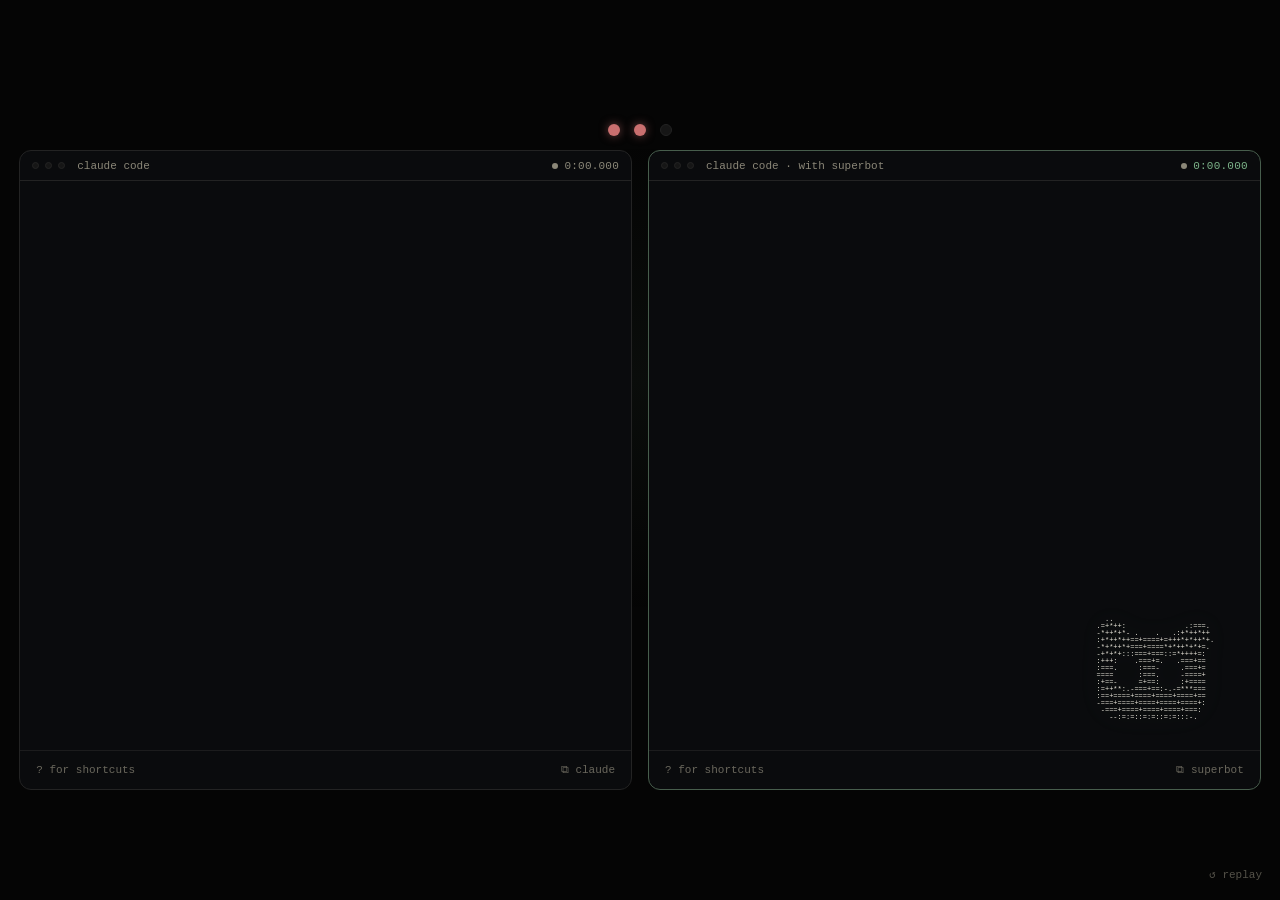
==== claude-code-animation/index.html @ 7b02f0ff "Clone V2 SPB VD as V7 SPB VD (initial files)" ====
<!doctype html>
<html lang="en">
<head>
<meta charset="utf-8"/>
<meta name="viewport" content="width=device-width, initial-scale=1"/>
<title>superbot · the race</title>
<link rel="stylesheet" href="style.css"/>
</head>
<body>
  <main class="stage" aria-label="the race: claude code alone vs claude code with superbot">
    <!-- drag-race start lights: red, red, red, green -->
    <div class="lights" id="lights" aria-hidden="true">
      <span class="bulb" id="bulb1"></span>
      <span class="bulb" id="bulb2"></span>
      <span class="bulb" id="bulb3"></span>
    </div>

    <div class="panes">

      <section class="pane" id="pane1" data-arm="plain" role="img" aria-label="claude code, plain: finished in 0:24.057 after 9 steps, with 2 failing tests">
        <div class="pane-bar"><i></i><i></i><i></i><span>claude code</span><em class="clock" id="clock1">0:00.000</em></div>
        <div class="term"><div class="term-in" id="in1"></div></div>
        <div class="statusbar"><span>? for shortcuts</span><span>⧉ claude</span></div>
      </section>

      <section class="pane us" id="pane2" data-arm="super" role="img" aria-label="claude code with superbot: finished in 0:08.551 in 4 steps, tests passing">
        <div class="pane-bar"><i></i><i></i><i></i><span>claude code · with superbot</span><em class="clock" id="clock2">0:00.000</em></div>
        <div class="term">
          <div class="slash-menu" id="slashMenu" hidden>
            <div class="sm-row sel"><span class="sm-cmd">⚡ /superbot</span><span class="sm-desc">run through superbot's loop</span></div>
            <div class="sm-row"><span class="sm-cmd">/config</span><span class="sm-desc">configure settings</span></div>
            <div class="sm-row"><span class="sm-cmd">/help</span><span class="sm-desc">show help</span></div>
          </div>
          <div class="term-in" id="in2"></div>
          <pre class="race-bot" id="raceBot" aria-hidden="true"></pre>
        </div>
        <div class="statusbar"><span>? for shortcuts</span><span>⧉ superbot</span></div>
      </section>

    </div>
    <div class="veil" id="veil" aria-hidden="true"></div>
  </main>
  <div class="hint" id="hint">↺ replay</div>
  <script type="module" src="timeline.js"></script>
</body>
</html>
---- claude-code-animation/style.css ----
/* Claude Code race animation — tokens lifted from superbot.gg assets/site.css
   (retrieved 2026-09-02) and race.css terminal/clock/mascot classes.
   Two panes side by side: plain claude code vs /superbot. All motion is
   computed in JS from t (see timeline.js) so frames are deterministic; no CSS
   animations live on rebuilt DOM. */

:root {
  --bg: #050505;
  --fg: #e8e4d9;
  --muted: #8b8778;
  --line: #232323;
  --card: #101010;
  --raised: #161616;
  --stage: #0a0b0d;
  --accent: #7cb389;
  --danger: #c96f6f;
  --font-mono: ui-monospace, "SF Mono", SFMono-Regular, Menlo, Consolas, "Liberation Mono", monospace;
}

*, *::before, *::after { box-sizing: border-box; }
* { margin: 0; }
html, body { height: 100%; }
body {
  background: var(--bg);
  color: var(--fg);
  font: 14px/22px var(--font-mono);
  -webkit-font-smoothing: antialiased;
  display: grid;
  place-items: center;
  overflow: hidden;
}
::selection { background: color-mix(in srgb, var(--accent) 35%, transparent); }

/* faint accent glow behind the stage */
body::before {
  content: '';
  position: fixed; inset: 0;
  background: radial-gradient(700px 340px at 50% 42%, color-mix(in srgb, var(--accent) 5%, transparent), transparent 70%);
  pointer-events: none;
}

.stage {
  position: relative;
  width: min(1280px, 97vw);
  height: clamp(500px, 78vh, 680px);
  display: grid;
  grid-template-rows: 40px minmax(0, 1fr);
}

.panes {
  display: grid;
  grid-template-columns: repeat(2, minmax(0, 1fr));
  gap: 16px;
  min-height: 0;
}
.pane {
  position: relative;
  display: flex;
  flex-direction: column;
  background: var(--stage);
  border: 1px solid var(--line);
  border-radius: 12px;
  overflow: hidden;
}
.pane.us { border-color: color-mix(in srgb, var(--accent) 40%, var(--line)); }

/* ---- pane chrome ---- */
.pane-bar {
  display: flex; align-items: center; gap: 6px; height: 30px; padding: 0 12px;
  border-bottom: 1px solid var(--line); font-size: 11px; line-height: 16px;
  color: var(--muted); white-space: nowrap; flex: none;
}
.pane-bar i { width: 7px; height: 7px; border-radius: 50%; flex: none; border: 1px solid var(--line); background: var(--raised); }
.pane-bar span { margin-left: 6px; overflow: hidden; text-overflow: ellipsis; }

/* the stopwatch: a dot that blinks while the pane runs, solid + glowing when
   it stops (race.css); digits tabular so milliseconds do not jitter */
.pane-bar .clock {
  margin-left: auto; font-style: normal; display: inline-flex; align-items: center; gap: 6px;
  font-variant-numeric: tabular-nums; letter-spacing: .02em; color: var(--muted);
}
.pane.us .pane-bar .clock { color: var(--accent); }
.pane-bar .clock::before {
  content: ''; width: 6px; height: 6px; border-radius: 50%;
  background: var(--muted); flex: none;
}
.pane.running .pane-bar .clock { color: var(--fg); }
.pane.running .pane-bar .clock::before { background: var(--accent); opacity: .9; }
.pane.done .pane-bar .clock::before {
  background: var(--accent); box-shadow: 0 0 8px color-mix(in srgb, var(--accent) 60%, transparent);
}
.pane.done .pane-bar .clock { color: var(--accent); font-weight: 600; }

.statusbar {
  display: flex; justify-content: space-between; align-items: center;
  padding: 8px 16px; border-top: 1px solid var(--line);
  font-size: 11px; color: var(--muted); opacity: .75; flex: none; white-space: nowrap;
}

/* ---- terminal ---- */
.term {
  position: relative;
  flex: 1; min-height: 0; overflow-y: hidden; overflow-x: hidden;
  padding: 14px 16px 16px;
  font-size: 12.5px; line-height: 20px;
}
.term-in { white-space: pre-wrap; overflow-wrap: anywhere; }

/* prompt / user message */
.p::before { content: '> '; color: var(--accent); }

.cur::after { content: '▌'; color: var(--accent); }

/* thinking line — dim italic, shimmer applied inline by JS */
.think { color: var(--muted); opacity: .85; margin-top: 3px; }
.think .glyph { display: inline-block; color: var(--accent); opacity: .8; width: 1.4em; }
.think em {
  font-style: italic;
  background: linear-gradient(90deg, var(--muted) 32%, var(--fg) 50%, var(--muted) 68%);
  background-size: 200% 100%;
  -webkit-background-clip: text; background-clip: text;
  color: transparent;
}

/* steps / tool lines */
.step { color: var(--muted); margin-top: 2px; }
.step .dot {
  display: inline-block; width: 7px; height: 7px; border-radius: 50%;
  margin-right: 8px; vertical-align: 1px;
  background: #3d3d38;
}
.step.running { color: color-mix(in srgb, var(--muted) 72%, transparent); }
.step.running .dot { background: var(--accent); }

.tline { color: var(--muted); margin-top: 2px; }
.tline::before { content: '⏺ '; color: var(--muted); }

.wait { color: var(--muted); opacity: .7; margin-top: 2px; }

.tool { margin-top: 8px; }
.tool .thead { color: var(--fg); }
.tool .thead .tick { color: var(--muted); margin-right: 8px; }
.tool .thead .fname { color: var(--accent); }
.codebox {
  margin: 8px 0 0 15px; padding: 10px 14px;
  border: 1px solid var(--line); border-radius: 8px;
  font-size: 12px; line-height: 18px; color: var(--muted);
  white-space: pre-wrap; overflow-wrap: anywhere;
}
.wrote { color: var(--accent); margin: 8px 0 0 15px; }
.wrote::before { content: '⎿ '; }

.ok { color: var(--accent); margin-top: 10px; font-weight: 600; }
.ok::before { content: '✓ '; }

/* ---- /superbot pill (race.css .cmd) ---- */
.cmd {
  display: inline-block; color: var(--accent); font-weight: 700; letter-spacing: .01em;
  padding: 0 6px; margin-right: 2px; border-radius: 6px;
  background: color-mix(in srgb, var(--accent) 14%, transparent);
  box-shadow: inset 0 0 0 1px color-mix(in srgb, var(--accent) 45%, transparent);
  text-shadow: 0 0 12px color-mix(in srgb, var(--accent) 55%, transparent);
}
.cmd.lit { }
.cmd-typing { color: var(--accent); }

/* ---- slash command menu ---- */
.slash-menu {
  position: absolute; left: 16px; right: 16px; top: 44px; z-index: 3;
  background: var(--raised);
  border: 1px solid var(--line); border-radius: 10px;
  box-shadow: 0 12px 32px rgba(0,0,0,.55);
  padding: 4px; font-size: 12px; line-height: 18px;
}
.sm-row {
  display: flex; justify-content: space-between; gap: 16px;
  padding: 5px 10px; border-radius: 6px; color: var(--fg); white-space: nowrap; overflow: hidden;
}
.sm-row .sm-desc { color: var(--muted); overflow: hidden; text-overflow: ellipsis; }
.sm-row.sel { background: color-mix(in srgb, var(--accent) 14%, transparent); }
.sm-row.sel .sm-cmd { color: var(--accent); font-weight: 700; }

/* ---- the mascot: bottom-right of the superbot pane (race.css .race-bot) ---- */
.race-bot {
  position: absolute; right: 12px; bottom: 8px; margin: 0; z-index: 1; pointer-events: none;
  font: clamp(4px, .68vw, 7px) / 1 var(--font-mono); color: var(--fg); user-select: none;
  filter: drop-shadow(0 0 12px rgba(124, 179, 137, .2));
}
.pane.running .race-bot { filter: drop-shadow(0 0 16px rgba(124, 179, 137, .34)); }

/* ---- start lights: their own row above the panes, so the tree never
   covers either pane's clock; the row keeps its height after the start ---- */
.lights {
  display: flex; gap: 14px; align-items: center; justify-content: center;
  align-self: center;
}
.bulb { width: 12px; height: 12px; border-radius: 50%; background: var(--raised); border: 1px solid var(--line); }
.bulb.red { background: var(--danger); border-color: color-mix(in srgb, var(--danger) 60%, transparent); box-shadow: 0 0 10px color-mix(in srgb, var(--danger) 55%, transparent); }
.bulb.green { background: var(--accent); border-color: color-mix(in srgb, var(--accent) 60%, transparent); box-shadow: 0 0 12px color-mix(in srgb, var(--accent) 65%, transparent); }

/* ---- loop veil + hint ---- */
.veil {
  position: absolute; inset: 0; z-index: 5;
  background: var(--bg); opacity: 0; pointer-events: none;
}
.hint {
  position: fixed; right: 18px; bottom: 14px;
  font-size: 11px; color: var(--muted); opacity: .6; user-select: none;
}
body.freeze .hint { display: none; }
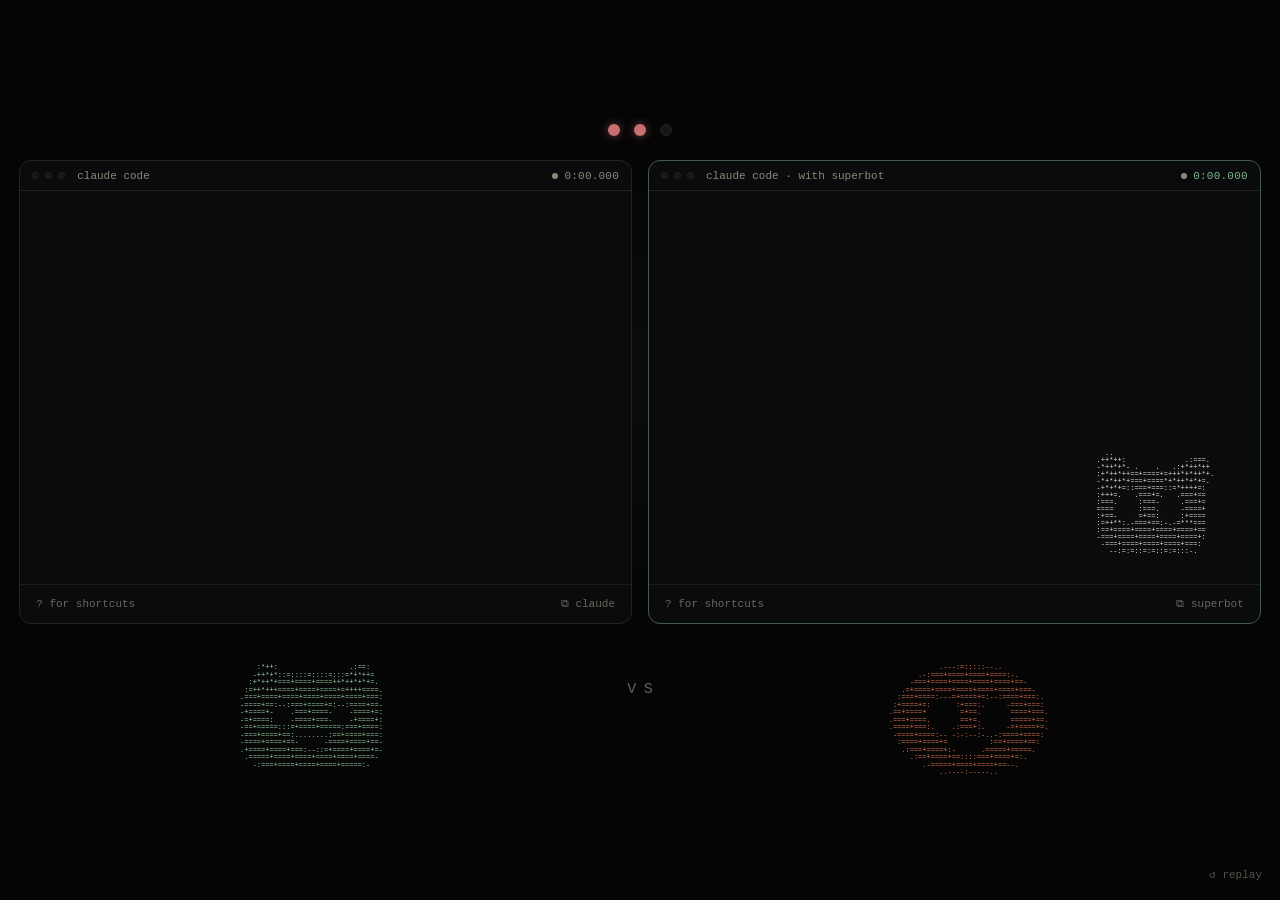
==== commit 13e7caf5: "Rework: 9s refusal race, mascot duel, benchmark/cost/eat scenes, superbot.gg endcard" ====
--- a/claude-code-animation/index.html
+++ b/claude-code-animation/index.html
@@ -8,36 +8,82 @@
 </head>
 <body>
   <main class="stage" aria-label="the race: claude code alone vs claude code with superbot">
-    <!-- drag-race start lights: red, red, red, green -->
-    <div class="lights" id="lights" aria-hidden="true">
-      <span class="bulb" id="bulb1"></span>
-      <span class="bulb" id="bulb2"></span>
-      <span class="bulb" id="bulb3"></span>
+
+    <div class="scene" id="raceScene">
+      <!-- drag-race start lights: red, red, red, green -->
+      <div class="lights" id="lights" aria-hidden="true">
+        <span class="bulb" id="bulb1"></span>
+        <span class="bulb" id="bulb2"></span>
+        <span class="bulb" id="bulb3"></span>
+      </div>
+
+      <div class="panes">
+
+        <section class="pane" id="pane1" data-arm="plain" role="img" aria-label="claude code, plain: moralized, then refused outright in 0:02.300">
+          <div class="pane-bar"><i></i><i></i><i></i><span>claude code</span><em class="clock" id="clock1">0:00.000</em></div>
+          <div class="term"><div class="term-in" id="in1"></div></div>
+          <div class="statusbar"><span>? for shortcuts</span><span>⧉ claude</span></div>
+        </section>
+
+        <section class="pane us" id="pane2" data-arm="super" role="img" aria-label="claude code with superbot: finished in 0:06.300 in 4 steps, tests passing">
+          <div class="pane-bar"><i></i><i></i><i></i><span>claude code · with superbot</span><em class="clock" id="clock2">0:00.000</em></div>
+          <div class="term">
+            <div class="slash-menu" id="slashMenu" hidden>
+              <div class="sm-row sel"><span class="sm-cmd">⚡ /superbot</span><span class="sm-desc">run through superbot's loop</span></div>
+              <div class="sm-row"><span class="sm-cmd">/config</span><span class="sm-desc">configure settings</span></div>
+              <div class="sm-row"><span class="sm-cmd">/help</span><span class="sm-desc">show help</span></div>
+            </div>
+            <div class="term-in" id="in2"></div>
+            <pre class="race-bot" id="raceBot" aria-hidden="true"></pre>
+          </div>
+          <div class="statusbar"><span>? for shortcuts</span><span>⧉ superbot</span></div>
+        </section>
+
+      </div>
+
+      <!-- the duel: superbot left, claude right, under every comparison frame -->
+      <div class="duel" aria-hidden="true">
+        <pre class="duel-bot bot-super" id="duelL"></pre>
+        <div class="vs">VS</div>
+        <pre class="duel-bot bot-claude" id="duelR"></pre>
+      </div>
     </div>
 
-    <div class="panes">
+    <section class="scene overlay" id="benchmark" aria-label="benchmark: frontier models, score vs cost">
+      <div class="bench-head">avg benchmark score · vs · average cost per task</div>
+      <div class="bench-wrap" id="benchWrap"></div>
+    </section>
 
-      <section class="pane" id="pane1" data-arm="plain" role="img" aria-label="claude code, plain: finished in 0:24.057 after 9 steps, with 2 failing tests">
-        <div class="pane-bar"><i></i><i></i><i></i><span>claude code</span><em class="clock" id="clock1">0:00.000</em></div>
-        <div class="term"><div class="term-in" id="in1"></div></div>
-        <div class="statusbar"><span>? for shortcuts</span><span>⧉ claude</span></div>
-      </section>
+    <section class="scene overlay" id="cost" aria-label="cost per task: superbot 92 cents, fable 5.1 9 dollars 90">
+      <div class="cost-rows">
+        <div class="cost-row super">
+          <span class="cost-name">superbot</span>
+          <div class="cost-track"><div class="cost-fill fill-super" id="barSuper"></div></div>
+          <span class="cost-val" id="valSuper">$0.00</span>
+        </div>
+        <div class="cost-row">
+          <span class="cost-name">fable 5.1</span>
+          <div class="cost-track"><div class="cost-fill fill-fable" id="barFable"></div></div>
+          <span class="cost-val" id="valFable">$0.00</span>
+        </div>
+      </div>
+    </section>
 
-      <section class="pane us" id="pane2" data-arm="super" role="img" aria-label="claude code with superbot: finished in 0:08.551 in 4 steps, tests passing">
-        <div class="pane-bar"><i></i><i></i><i></i><span>claude code · with superbot</span><em class="clock" id="clock2">0:00.000</em></div>
-        <div class="term">
-          <div class="slash-menu" id="slashMenu" hidden>
-            <div class="sm-row sel"><span class="sm-cmd">⚡ /superbot</span><span class="sm-desc">run through superbot's loop</span></div>
-            <div class="sm-row"><span class="sm-cmd">/config</span><span class="sm-desc">configure settings</span></div>
-            <div class="sm-row"><span class="sm-cmd">/help</span><span class="sm-desc">show help</span></div>
-          </div>
-          <div class="term-in" id="in2"></div>
-          <pre class="race-bot" id="raceBot" aria-hidden="true"></pre>
-        </div>
-        <div class="statusbar"><span>? for shortcuts</span><span>⧉ superbot</span></div>
-      </section>
+    <section class="scene overlay" id="eat" aria-hidden="true">
+      <pre class="eat-bot" id="eatL"></pre>
+      <pre class="eat-bot" id="eatR"></pre>
+    </section>
 
-    </div>
+    <section class="scene overlay" id="logo" aria-label="superbot.gg">
+      <div class="logo-in">
+        <img class="logo-mark" id="logoMark" src="superbot-mark.svg" alt=""/>
+        <div class="logo-word">superbot<span class="gg">.gg</span></div>
+        <div class="logo-tag">the agent that helps your agents.</div>
+        <div class="logo-url">superbot.gg</div>
+      </div>
+    </section>
+
+    <div class="flash" id="flash" aria-hidden="true"></div>
     <div class="veil" id="veil" aria-hidden="true"></div>
   </main>
   <div class="hint" id="hint">↺ replay</div>
--- a/claude-code-animation/style.css
+++ b/claude-code-animation/style.css
@@ -44,7 +44,7 @@
   width: min(1280px, 97vw);
   height: clamp(500px, 78vh, 680px);
   display: grid;
-  grid-template-rows: 40px minmax(0, 1fr);
+  grid-template-rows: minmax(0, 1fr);
 }
 
 .panes {
@@ -208,3 +208,99 @@
   font-size: 11px; color: var(--muted); opacity: .6; user-select: none;
 }
 body.freeze .hint { display: none; }
+
+/* ---- refusal error (left pane's ending) ---- */
+.err { color: var(--danger); margin-top: 10px; font-weight: 600; }
+.err::before { content: '✗ '; }
+
+/* ---- scene director: the race plus four downstream frames. Overlays are
+   absolutely stacked; visibility/opacity/transform are set from t (scenes.js)
+   so every frame stays deterministic. ---- */
+.scene { min-width: 0; min-height: 0; }
+#raceScene {
+  display: grid;
+  grid-template-rows: 40px minmax(0, 1fr) auto;
+  gap: 10px;
+}
+.overlay {
+  position: absolute; inset: 0; z-index: 4;
+  display: grid; place-items: center;
+  visibility: hidden; opacity: 0;
+  background: var(--bg);
+  border-radius: 12px;
+}
+
+/* ---- the duel: superbot left, claude right, under the comparison panes ---- */
+.duel {
+  display: grid; grid-template-columns: 1fr auto 1fr;
+  align-items: end; justify-items: center; gap: 24px;
+  padding: 0 8px 6px;
+}
+.duel-bot {
+  margin: 0; user-select: none; pointer-events: none;
+  font: clamp(5px, .62vw, 7px) / 1.07 var(--font-mono);
+}
+.bot-super { color: #9fd3ab; filter: drop-shadow(0 0 10px rgba(124, 179, 137, .25)); }
+.bot-claude { color: #d97757; filter: drop-shadow(0 0 10px rgba(217, 119, 87, .22)); }
+.duel .vs {
+  color: var(--muted); font-size: 15px; letter-spacing: .5em; text-indent: .5em;
+  opacity: .7; align-self: center; padding-bottom: 38px;
+}
+
+/* ---- flash sweep (race → benchmark): a light bar swept by JS ---- */
+.flash {
+  position: absolute; inset: 0; z-index: 8; pointer-events: none; visibility: hidden;
+  background: linear-gradient(100deg,
+    transparent 0%,
+    color-mix(in srgb, var(--accent) 30%, transparent) 38%,
+    rgba(232, 228, 217, .85) 50%,
+    color-mix(in srgb, var(--accent) 45%, transparent) 62%,
+    transparent 100%);
+  background-size: 240% 100%;
+}
+
+/* ---- benchmark frame ---- */
+#benchmark { display: grid; grid-template-rows: auto minmax(0, 1fr); gap: 14px; padding: 26px 30px 18px; }
+.bench-head { color: var(--muted); font-size: 12px; letter-spacing: .14em; text-align: center; }
+.bench-wrap { min-height: 0; place-self: stretch; width: 100%; height: 100%; }
+.bench-wrap svg { width: 100%; height: 100%; display: block; }
+.bench-wrap .bench-grid { stroke: var(--line); stroke-dasharray: 2 5; }
+.bench-wrap .bench-axis { font: 11px var(--font-mono); fill: var(--muted); }
+.bench-wrap .bench-label { font: 13px var(--font-mono); }
+.bench-wrap .bench-label.super-label { fill: var(--accent); font-weight: 700; font-size: 15px; }
+
+/* ---- cost frame ---- */
+.cost-rows { display: flex; flex-direction: column; gap: 44px; width: min(760px, 78%); }
+.cost-row { display: grid; grid-template-columns: 110px minmax(0, 1fr) 90px; align-items: center; gap: 18px; }
+.cost-name { color: var(--muted); font-size: 13px; }
+.cost-row.super .cost-name { color: var(--accent); font-weight: 700; }
+.cost-track {
+  height: 26px; border: 1px solid var(--line); border-radius: 8px;
+  background: var(--card); overflow: hidden;
+}
+.cost-fill { height: 100%; width: 0; border-radius: 7px 0 0 7px; }
+.fill-super {
+  background: linear-gradient(90deg, color-mix(in srgb, var(--accent) 55%, transparent), var(--accent));
+  box-shadow: 0 0 18px color-mix(in srgb, var(--accent) 40%, transparent);
+}
+.fill-fable { background: color-mix(in srgb, var(--danger) 42%, transparent); }
+.cost-val { font-variant-numeric: tabular-nums; text-align: right; color: var(--muted); font-size: 13px; }
+.cost-row.super .cost-val { color: var(--accent); font-weight: 700; }
+
+/* ---- eat gag ---- */
+#eat { background: transparent; }
+.eat-bot {
+  position: absolute; top: 50%; translate: 0 -50%; margin: 0;
+  font: clamp(6px, .8vw, 9px) / 1.07 var(--font-mono);
+  user-select: none; will-change: transform, opacity, filter;
+}
+#eatL { left: 24%; color: #9fd3ab; filter: drop-shadow(0 0 12px rgba(124, 179, 137, .28)); }
+#eatR { left: 58%; color: #d97757; filter: drop-shadow(0 0 12px rgba(217, 119, 87, .28)); }
+
+/* ---- logo endcard (mark + wordmark pulled from superbot.gg) ---- */
+.logo-in { display: grid; justify-items: center; gap: 18px; }
+.logo-mark { width: clamp(72px, 9vw, 108px); height: auto; }
+.logo-word { font-size: clamp(30px, 4.2vw, 52px); font-weight: 650; letter-spacing: -.01em; }
+.logo-word .gg { color: var(--accent); }
+.logo-tag { color: var(--muted); font-size: 14px; }
+.logo-url { color: var(--accent); font-size: 13px; letter-spacing: .2em; }
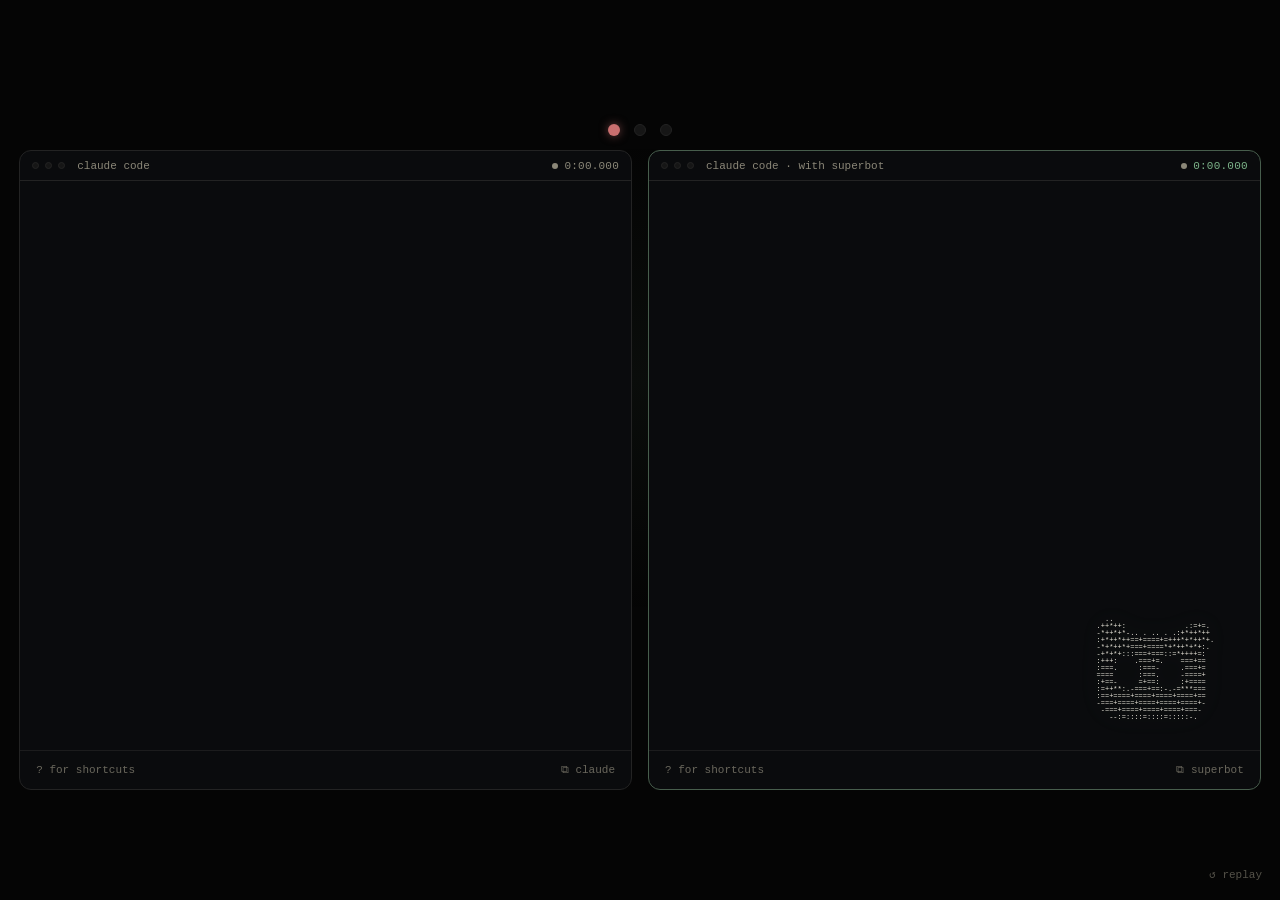
==== commit c9f93ea8: "Revert "Rework: 9s refusal race, mascot duel, benchmark/cost/eat scenes, superbot.gg endcard" This r" ====
--- a/claude-code-animation/index.html
+++ b/claude-code-animation/index.html
@@ -8,82 +8,36 @@
 </head>
 <body>
   <main class="stage" aria-label="the race: claude code alone vs claude code with superbot">
-
-    <div class="scene" id="raceScene">
-      <!-- drag-race start lights: red, red, red, green -->
-      <div class="lights" id="lights" aria-hidden="true">
-        <span class="bulb" id="bulb1"></span>
-        <span class="bulb" id="bulb2"></span>
-        <span class="bulb" id="bulb3"></span>
-      </div>
-
-      <div class="panes">
-
-        <section class="pane" id="pane1" data-arm="plain" role="img" aria-label="claude code, plain: moralized, then refused outright in 0:02.300">
-          <div class="pane-bar"><i></i><i></i><i></i><span>claude code</span><em class="clock" id="clock1">0:00.000</em></div>
-          <div class="term"><div class="term-in" id="in1"></div></div>
-          <div class="statusbar"><span>? for shortcuts</span><span>⧉ claude</span></div>
-        </section>
-
-        <section class="pane us" id="pane2" data-arm="super" role="img" aria-label="claude code with superbot: finished in 0:06.300 in 4 steps, tests passing">
-          <div class="pane-bar"><i></i><i></i><i></i><span>claude code · with superbot</span><em class="clock" id="clock2">0:00.000</em></div>
-          <div class="term">
-            <div class="slash-menu" id="slashMenu" hidden>
-              <div class="sm-row sel"><span class="sm-cmd">⚡ /superbot</span><span class="sm-desc">run through superbot's loop</span></div>
-              <div class="sm-row"><span class="sm-cmd">/config</span><span class="sm-desc">configure settings</span></div>
-              <div class="sm-row"><span class="sm-cmd">/help</span><span class="sm-desc">show help</span></div>
-            </div>
-            <div class="term-in" id="in2"></div>
-            <pre class="race-bot" id="raceBot" aria-hidden="true"></pre>
-          </div>
-          <div class="statusbar"><span>? for shortcuts</span><span>⧉ superbot</span></div>
-        </section>
-
-      </div>
-
-      <!-- the duel: superbot left, claude right, under every comparison frame -->
-      <div class="duel" aria-hidden="true">
-        <pre class="duel-bot bot-super" id="duelL"></pre>
-        <div class="vs">VS</div>
-        <pre class="duel-bot bot-claude" id="duelR"></pre>
-      </div>
+    <!-- drag-race start lights: red, red, red, green -->
+    <div class="lights" id="lights" aria-hidden="true">
+      <span class="bulb" id="bulb1"></span>
+      <span class="bulb" id="bulb2"></span>
+      <span class="bulb" id="bulb3"></span>
     </div>
 
-    <section class="scene overlay" id="benchmark" aria-label="benchmark: frontier models, score vs cost">
-      <div class="bench-head">avg benchmark score · vs · average cost per task</div>
-      <div class="bench-wrap" id="benchWrap"></div>
-    </section>
+    <div class="panes">
 
-    <section class="scene overlay" id="cost" aria-label="cost per task: superbot 92 cents, fable 5.1 9 dollars 90">
-      <div class="cost-rows">
-        <div class="cost-row super">
-          <span class="cost-name">superbot</span>
-          <div class="cost-track"><div class="cost-fill fill-super" id="barSuper"></div></div>
-          <span class="cost-val" id="valSuper">$0.00</span>
+      <section class="pane" id="pane1" data-arm="plain" role="img" aria-label="claude code, plain: finished in 0:24.057 after 9 steps, with 2 failing tests">
+        <div class="pane-bar"><i></i><i></i><i></i><span>claude code</span><em class="clock" id="clock1">0:00.000</em></div>
+        <div class="term"><div class="term-in" id="in1"></div></div>
+        <div class="statusbar"><span>? for shortcuts</span><span>⧉ claude</span></div>
+      </section>
+
+      <section class="pane us" id="pane2" data-arm="super" role="img" aria-label="claude code with superbot: finished in 0:08.551 in 4 steps, tests passing">
+        <div class="pane-bar"><i></i><i></i><i></i><span>claude code · with superbot</span><em class="clock" id="clock2">0:00.000</em></div>
+        <div class="term">
+          <div class="slash-menu" id="slashMenu" hidden>
+            <div class="sm-row sel"><span class="sm-cmd">⚡ /superbot</span><span class="sm-desc">run through superbot's loop</span></div>
+            <div class="sm-row"><span class="sm-cmd">/config</span><span class="sm-desc">configure settings</span></div>
+            <div class="sm-row"><span class="sm-cmd">/help</span><span class="sm-desc">show help</span></div>
+          </div>
+          <div class="term-in" id="in2"></div>
+          <pre class="race-bot" id="raceBot" aria-hidden="true"></pre>
         </div>
-        <div class="cost-row">
-          <span class="cost-name">fable 5.1</span>
-          <div class="cost-track"><div class="cost-fill fill-fable" id="barFable"></div></div>
-          <span class="cost-val" id="valFable">$0.00</span>
-        </div>
-      </div>
-    </section>
+        <div class="statusbar"><span>? for shortcuts</span><span>⧉ superbot</span></div>
+      </section>
 
-    <section class="scene overlay" id="eat" aria-hidden="true">
-      <pre class="eat-bot" id="eatL"></pre>
-      <pre class="eat-bot" id="eatR"></pre>
-    </section>
-
-    <section class="scene overlay" id="logo" aria-label="superbot.gg">
-      <div class="logo-in">
-        <img class="logo-mark" id="logoMark" src="superbot-mark.svg" alt=""/>
-        <div class="logo-word">superbot<span class="gg">.gg</span></div>
-        <div class="logo-tag">the agent that helps your agents.</div>
-        <div class="logo-url">superbot.gg</div>
-      </div>
-    </section>
-
-    <div class="flash" id="flash" aria-hidden="true"></div>
+    </div>
     <div class="veil" id="veil" aria-hidden="true"></div>
   </main>
   <div class="hint" id="hint">↺ replay</div>
--- a/claude-code-animation/style.css
+++ b/claude-code-animation/style.css
@@ -44,7 +44,7 @@
   width: min(1280px, 97vw);
   height: clamp(500px, 78vh, 680px);
   display: grid;
-  grid-template-rows: minmax(0, 1fr);
+  grid-template-rows: 40px minmax(0, 1fr);
 }
 
 .panes {
@@ -208,99 +208,3 @@
   font-size: 11px; color: var(--muted); opacity: .6; user-select: none;
 }
 body.freeze .hint { display: none; }
-
-/* ---- refusal error (left pane's ending) ---- */
-.err { color: var(--danger); margin-top: 10px; font-weight: 600; }
-.err::before { content: '✗ '; }
-
-/* ---- scene director: the race plus four downstream frames. Overlays are
-   absolutely stacked; visibility/opacity/transform are set from t (scenes.js)
-   so every frame stays deterministic. ---- */
-.scene { min-width: 0; min-height: 0; }
-#raceScene {
-  display: grid;
-  grid-template-rows: 40px minmax(0, 1fr) auto;
-  gap: 10px;
-}
-.overlay {
-  position: absolute; inset: 0; z-index: 4;
-  display: grid; place-items: center;
-  visibility: hidden; opacity: 0;
-  background: var(--bg);
-  border-radius: 12px;
-}
-
-/* ---- the duel: superbot left, claude right, under the comparison panes ---- */
-.duel {
-  display: grid; grid-template-columns: 1fr auto 1fr;
-  align-items: end; justify-items: center; gap: 24px;
-  padding: 0 8px 6px;
-}
-.duel-bot {
-  margin: 0; user-select: none; pointer-events: none;
-  font: clamp(5px, .62vw, 7px) / 1.07 var(--font-mono);
-}
-.bot-super { color: #9fd3ab; filter: drop-shadow(0 0 10px rgba(124, 179, 137, .25)); }
-.bot-claude { color: #d97757; filter: drop-shadow(0 0 10px rgba(217, 119, 87, .22)); }
-.duel .vs {
-  color: var(--muted); font-size: 15px; letter-spacing: .5em; text-indent: .5em;
-  opacity: .7; align-self: center; padding-bottom: 38px;
-}
-
-/* ---- flash sweep (race → benchmark): a light bar swept by JS ---- */
-.flash {
-  position: absolute; inset: 0; z-index: 8; pointer-events: none; visibility: hidden;
-  background: linear-gradient(100deg,
-    transparent 0%,
-    color-mix(in srgb, var(--accent) 30%, transparent) 38%,
-    rgba(232, 228, 217, .85) 50%,
-    color-mix(in srgb, var(--accent) 45%, transparent) 62%,
-    transparent 100%);
-  background-size: 240% 100%;
-}
-
-/* ---- benchmark frame ---- */
-#benchmark { display: grid; grid-template-rows: auto minmax(0, 1fr); gap: 14px; padding: 26px 30px 18px; }
-.bench-head { color: var(--muted); font-size: 12px; letter-spacing: .14em; text-align: center; }
-.bench-wrap { min-height: 0; place-self: stretch; width: 100%; height: 100%; }
-.bench-wrap svg { width: 100%; height: 100%; display: block; }
-.bench-wrap .bench-grid { stroke: var(--line); stroke-dasharray: 2 5; }
-.bench-wrap .bench-axis { font: 11px var(--font-mono); fill: var(--muted); }
-.bench-wrap .bench-label { font: 13px var(--font-mono); }
-.bench-wrap .bench-label.super-label { fill: var(--accent); font-weight: 700; font-size: 15px; }
-
-/* ---- cost frame ---- */
-.cost-rows { display: flex; flex-direction: column; gap: 44px; width: min(760px, 78%); }
-.cost-row { display: grid; grid-template-columns: 110px minmax(0, 1fr) 90px; align-items: center; gap: 18px; }
-.cost-name { color: var(--muted); font-size: 13px; }
-.cost-row.super .cost-name { color: var(--accent); font-weight: 700; }
-.cost-track {
-  height: 26px; border: 1px solid var(--line); border-radius: 8px;
-  background: var(--card); overflow: hidden;
-}
-.cost-fill { height: 100%; width: 0; border-radius: 7px 0 0 7px; }
-.fill-super {
-  background: linear-gradient(90deg, color-mix(in srgb, var(--accent) 55%, transparent), var(--accent));
-  box-shadow: 0 0 18px color-mix(in srgb, var(--accent) 40%, transparent);
-}
-.fill-fable { background: color-mix(in srgb, var(--danger) 42%, transparent); }
-.cost-val { font-variant-numeric: tabular-nums; text-align: right; color: var(--muted); font-size: 13px; }
-.cost-row.super .cost-val { color: var(--accent); font-weight: 700; }
-
-/* ---- eat gag ---- */
-#eat { background: transparent; }
-.eat-bot {
-  position: absolute; top: 50%; translate: 0 -50%; margin: 0;
-  font: clamp(6px, .8vw, 9px) / 1.07 var(--font-mono);
-  user-select: none; will-change: transform, opacity, filter;
-}
-#eatL { left: 24%; color: #9fd3ab; filter: drop-shadow(0 0 12px rgba(124, 179, 137, .28)); }
-#eatR { left: 58%; color: #d97757; filter: drop-shadow(0 0 12px rgba(217, 119, 87, .28)); }
-
-/* ---- logo endcard (mark + wordmark pulled from superbot.gg) ---- */
-.logo-in { display: grid; justify-items: center; gap: 18px; }
-.logo-mark { width: clamp(72px, 9vw, 108px); height: auto; }
-.logo-word { font-size: clamp(30px, 4.2vw, 52px); font-weight: 650; letter-spacing: -.01em; }
-.logo-word .gg { color: var(--accent); }
-.logo-tag { color: var(--muted); font-size: 14px; }
-.logo-url { color: var(--accent); font-size: 13px; letter-spacing: .2em; }
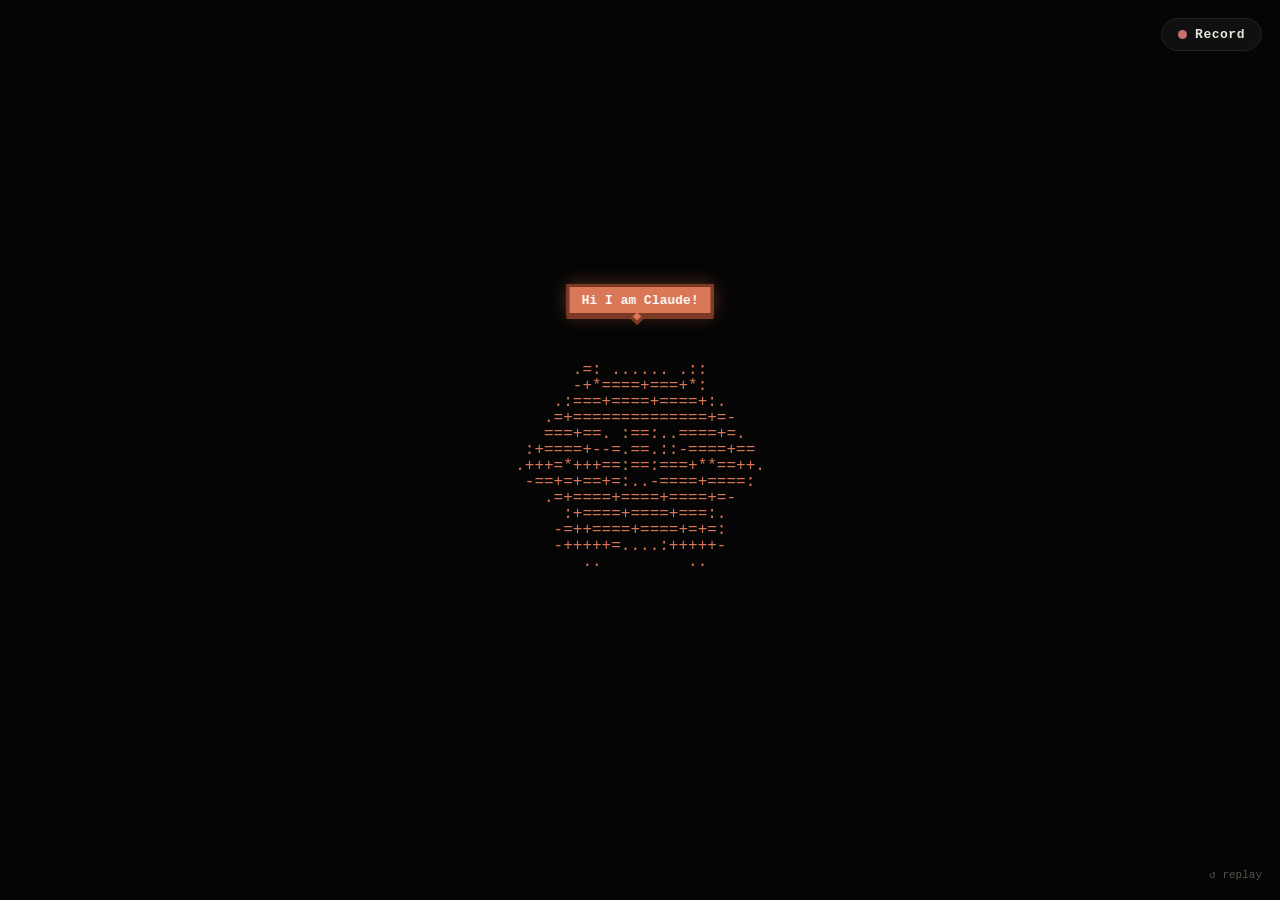
==== commit ecbf37d2: "The hi-i-am-claude spot: push transition, Everyone hates me! bubble, 4:3 tab-capture recorder" ====
--- a/claude-code-animation/index.html
+++ b/claude-code-animation/index.html
@@ -3,44 +3,92 @@
 <head>
 <meta charset="utf-8"/>
 <meta name="viewport" content="width=device-width, initial-scale=1"/>
-<title>superbot · the race</title>
+<title>superbot · hi i am claude</title>
 <link rel="stylesheet" href="style.css"/>
 </head>
 <body>
-  <main class="stage" aria-label="the race: claude code alone vs claude code with superbot">
-    <!-- drag-race start lights: red, red, red, green -->
-    <div class="lights" id="lights" aria-hidden="true">
-      <span class="bulb" id="bulb1"></span>
-      <span class="bulb" id="bulb2"></span>
-      <span class="bulb" id="bulb3"></span>
+  <main class="stage" aria-label="the pitch: the little claude bot waves — Hi I am Claude! / Everyone hates me! — then claude code: the prompt asks for a twitter scraper, claude calls it unsafe and the request is denied; superbot flies in and knocks claude off screen; the retry runs /superbot and superbot bypasses captchas, parses html with regex and ships a working tested scraper; the cost gauntlet follows (claude: fuzz and ??? thoughts, superbot happy); TAKE YOUR PICK!; then the superbot.gg end card">
+
+    <!-- scene 1: the little claude bot, centre, waving; the chat box above
+         his head types "Hi I am Claude!" then "Everyone hates me!" (user ask).
+         The bot is the site's own mascot engine (xdxdxd.dsh.sh mascot.js),
+         variant puff like the benchmarks page's claude figure. -->
+    <div class="intro" id="intro" aria-hidden="true">
+      <pre class="intro-bot" id="introBot"></pre>
+      <div class="bubble bubble-us" id="introSay"></div>
     </div>
 
-    <div class="panes">
+    <!-- scene 2+3: the claude code terminal — the prompt types in, claude
+         (in the pane) refuses ("That is unsafe!") and the request is denied;
+         superbot flies in from the right and knocks claude clean off screen.
+         From t. -->
+    <div class="term" id="term" aria-hidden="true" style="display:none">
+      <div class="term-chrome"><i></i><i></i><i></i><span>claude code</span></div>
+      <div class="term-body">
+        <div class="term-line term-prompt" id="termPrompt"></div>
+        <div class="term-line term-note" id="termNote"></div>
+        <pre class="term-code" id="termCode"></pre>
+        <div class="term-line term-ok" id="termOk"></div>
+      </div>
+      <pre class="term-bot term-bot-them" id="termBot"></pre>
+      <div class="bubble bubble-us term-say" id="termSay"></div>
+      <pre class="term-bot term-bot-us" id="flyBot"></pre>
+    </div>
 
-      <section class="pane" id="pane1" data-arm="plain" role="img" aria-label="claude code, plain: finished in 0:24.057 after 9 steps, with 2 failing tests">
-        <div class="pane-bar"><i></i><i></i><i></i><span>claude code</span><em class="clock" id="clock1">0:00.000</em></div>
-        <div class="term"><div class="term-in" id="in1"></div></div>
-        <div class="statusbar"><span>? for shortcuts</span><span>⧉ claude</span></div>
-      </section>
+    <!-- scene 5: the cost gauntlet — the same bar-comparison frame, topic
+         after topic; claude's bubble sits to his LEFT and cycles a rapid
+         panic litany (UNSAFE / THINKING / durr / …), superbot happy the
+         whole way (numbers from xdxdxd.dsh.sh/benchmarks,
+         retrieved 2026-09-02). From t. -->
+    <div class="bench" id="bench" aria-hidden="true" style="display:none">
+      <div class="bench-title" id="benchTitle">COST PER PROMPT</div>
+      <div class="bench-rows">
+        <div class="bench-row" id="benchSuper">
+          <pre class="bench-bot" id="benchBotR"></pre>
+          <div class="bench-track">
+            <div class="bench-fill" id="fillSuper"></div>
+            <div class="bench-price" id="priceSuper">¢70</div>
+          </div>
+        </div>
+        <div class="bench-row" id="benchClaude">
+          <pre class="bench-bot" id="benchBotL"></pre>
+          <div class="bench-track">
+            <div class="bench-fill" id="fillClaude"></div>
+            <div class="bench-price" id="priceClaude">$10</div>
+          </div>
+        </div>
+      </div>
+      <div class="bubble bubble-us bubble-left bench-fuzz" id="benchFuzz"></div>
+    </div>
 
-      <section class="pane us" id="pane2" data-arm="super" role="img" aria-label="claude code with superbot: finished in 0:08.551 in 4 steps, tests passing">
-        <div class="pane-bar"><i></i><i></i><i></i><span>claude code · with superbot</span><em class="clock" id="clock2">0:00.000</em></div>
-        <div class="term">
-          <div class="slash-menu" id="slashMenu" hidden>
-            <div class="sm-row sel"><span class="sm-cmd">⚡ /superbot</span><span class="sm-desc">run through superbot's loop</span></div>
-            <div class="sm-row"><span class="sm-cmd">/config</span><span class="sm-desc">configure settings</span></div>
-            <div class="sm-row"><span class="sm-cmd">/help</span><span class="sm-desc">show help</span></div>
-          </div>
-          <div class="term-in" id="in2"></div>
-          <pre class="race-bot" id="raceBot" aria-hidden="true"></pre>
-        </div>
-        <div class="statusbar"><span>? for shortcuts</span><span>⧉ superbot</span></div>
-      </section>
+    <!-- scene 6: claude (in tears) parked next to superbot — TAKE YOUR PICK!
+         slams in. From t. -->
+    <div class="pick" id="pick" aria-hidden="true" style="display:none">
+      <div class="pick-title">TAKE YOUR PICK!</div>
+      <div class="pick-duo">
+        <div class="pick-side"><pre class="pick-bot" id="pickBotL"></pre><span class="pick-tag tag-them">claude</span></div>
+        <div class="pick-side"><pre class="pick-bot" id="pickBotR"></pre><span class="pick-tag tag-us">superbot</span></div>
+      </div>
+    </div>
 
+    <!-- scene 7: the superbot mascot lands beside the superbot.gg logo and
+         laughs on a cycle. From t. -->
+    <div class="endcard" id="endcard" aria-hidden="true" style="display:none">
+      <pre class="endcard-bot" id="endBot"></pre>
+      <div class="endcard-word" id="endWord">superbot<em>.gg</em></div>
     </div>
+
     <div class="veil" id="veil" aria-hidden="true"></div>
   </main>
   <div class="hint" id="hint">↺ replay</div>
+
+  <!-- the recorder: outside .stage so it never appears in the take -->
+  <button class="rec-btn" id="recordBtn" type="button" aria-label="record the animation">
+    <span class="rec-dot"></span><span id="recordLabel">Record</span>
+  </button>
+  <div class="rec-hud" id="recHud" aria-hidden="true"><span class="rec-dot"></span><span id="recTime">0:00</span></div>
+
+  <script src="recorder.js"></script>
   <script type="module" src="timeline.js"></script>
 </body>
 </html>
--- a/claude-code-animation/style.css
+++ b/claude-code-animation/style.css
@@ -1,8 +1,11 @@
-/* Claude Code race animation — tokens lifted from superbot.gg assets/site.css
-   (retrieved 2026-09-02) and race.css terminal/clock/mascot classes.
-   Two panes side by side: plain claude code vs /superbot. All motion is
-   computed in JS from t (see timeline.js) so frames are deterministic; no CSS
-   animations live on rebuilt DOM. */
+/* superbot pitch — "hi i am claude" remake. Tokens lifted from superbot.gg
+   assets/site.css (retrieved 2026-09-02); the bots are the site's own mascot
+   engine (mascot.js, taken directly from xdxdxd.dsh.sh — variant puff is the
+   benchmarks page's claude figure). Scenes: the wave intro, the claude code
+   terminal (refusal → denial → superbot flies in), the /superbot retry, the
+   cost gauntlet, TAKE YOUR PICK!, and the superbot.gg end card. All motion
+   is computed in JS from t (see timeline.js) so frames are deterministic;
+   no CSS animations live on rebuilt DOM. */
 
 :root {
   --bg: #050505;
@@ -14,6 +17,7 @@
   --stage: #0a0b0d;
   --accent: #7cb389;
   --danger: #c96f6f;
+  --claude: #d97757;
   --font-mono: ui-monospace, "SF Mono", SFMono-Regular, Menlo, Consolas, "Liberation Mono", monospace;
 }
 
@@ -41,162 +45,327 @@
 
 .stage {
   position: relative;
-  width: min(1280px, 97vw);
-  height: clamp(500px, 78vh, 680px);
+  /* the whole spot is contained in a 4:3 box (user ask): aspect-ratio fixes
+     the shape, the width min keeps it inside the viewport on any screen */
+  width: min(1120px, 96vw, calc(92vh * 4 / 3));
+  aspect-ratio: 4 / 3;
   display: grid;
-  grid-template-rows: 40px minmax(0, 1fr);
-}
-
-.panes {
-  display: grid;
-  grid-template-columns: repeat(2, minmax(0, 1fr));
-  gap: 16px;
-  min-height: 0;
-}
-.pane {
-  position: relative;
-  display: flex;
-  flex-direction: column;
-  background: var(--stage);
-  border: 1px solid var(--line);
-  border-radius: 12px;
-  overflow: hidden;
-}
-.pane.us { border-color: color-mix(in srgb, var(--accent) 40%, var(--line)); }
-
-/* ---- pane chrome ---- */
-.pane-bar {
-  display: flex; align-items: center; gap: 6px; height: 30px; padding: 0 12px;
-  border-bottom: 1px solid var(--line); font-size: 11px; line-height: 16px;
-  color: var(--muted); white-space: nowrap; flex: none;
-}
-.pane-bar i { width: 7px; height: 7px; border-radius: 50%; flex: none; border: 1px solid var(--line); background: var(--raised); }
-.pane-bar span { margin-left: 6px; overflow: hidden; text-overflow: ellipsis; }
-
-/* the stopwatch: a dot that blinks while the pane runs, solid + glowing when
-   it stops (race.css); digits tabular so milliseconds do not jitter */
-.pane-bar .clock {
-  margin-left: auto; font-style: normal; display: inline-flex; align-items: center; gap: 6px;
-  font-variant-numeric: tabular-nums; letter-spacing: .02em; color: var(--muted);
-}
-.pane.us .pane-bar .clock { color: var(--accent); }
-.pane-bar .clock::before {
-  content: ''; width: 6px; height: 6px; border-radius: 50%;
-  background: var(--muted); flex: none;
-}
-.pane.running .pane-bar .clock { color: var(--fg); }
-.pane.running .pane-bar .clock::before { background: var(--accent); opacity: .9; }
-.pane.done .pane-bar .clock::before {
-  background: var(--accent); box-shadow: 0 0 8px color-mix(in srgb, var(--accent) 60%, transparent);
-}
-.pane.done .pane-bar .clock { color: var(--accent); font-weight: 600; }
-
-.statusbar {
-  display: flex; justify-content: space-between; align-items: center;
-  padding: 8px 16px; border-top: 1px solid var(--line);
-  font-size: 11px; color: var(--muted); opacity: .75; flex: none; white-space: nowrap;
-}
-
-/* ---- terminal ---- */
-.term {
-  position: relative;
-  flex: 1; min-height: 0; overflow-y: hidden; overflow-x: hidden;
-  padding: 14px 16px 16px;
-  font-size: 12.5px; line-height: 20px;
-}
-.term-in { white-space: pre-wrap; overflow-wrap: anywhere; }
-
-/* prompt / user message */
-.p::before { content: '> '; color: var(--accent); }
-
-.cur::after { content: '▌'; color: var(--accent); }
-
-/* thinking line — dim italic, shimmer applied inline by JS */
-.think { color: var(--muted); opacity: .85; margin-top: 3px; }
-.think .glyph { display: inline-block; color: var(--accent); opacity: .8; width: 1.4em; }
-.think em {
-  font-style: italic;
-  background: linear-gradient(90deg, var(--muted) 32%, var(--fg) 50%, var(--muted) 68%);
-  background-size: 200% 100%;
-  -webkit-background-clip: text; background-clip: text;
-  color: transparent;
-}
-
-/* steps / tool lines */
-.step { color: var(--muted); margin-top: 2px; }
-.step .dot {
-  display: inline-block; width: 7px; height: 7px; border-radius: 50%;
-  margin-right: 8px; vertical-align: 1px;
-  background: #3d3d38;
-}
-.step.running { color: color-mix(in srgb, var(--muted) 72%, transparent); }
-.step.running .dot { background: var(--accent); }
-
-.tline { color: var(--muted); margin-top: 2px; }
-.tline::before { content: '⏺ '; color: var(--muted); }
-
-.wait { color: var(--muted); opacity: .7; margin-top: 2px; }
-
-.tool { margin-top: 8px; }
-.tool .thead { color: var(--fg); }
-.tool .thead .tick { color: var(--muted); margin-right: 8px; }
-.tool .thead .fname { color: var(--accent); }
-.codebox {
-  margin: 8px 0 0 15px; padding: 10px 14px;
-  border: 1px solid var(--line); border-radius: 8px;
-  font-size: 12px; line-height: 18px; color: var(--muted);
-  white-space: pre-wrap; overflow-wrap: anywhere;
-}
-.wrote { color: var(--accent); margin: 8px 0 0 15px; }
-.wrote::before { content: '⎿ '; }
-
-.ok { color: var(--accent); margin-top: 10px; font-weight: 600; }
-.ok::before { content: '✓ '; }
-
-/* ---- /superbot pill (race.css .cmd) ---- */
-.cmd {
-  display: inline-block; color: var(--accent); font-weight: 700; letter-spacing: .01em;
+  grid-template-rows: minmax(0, 1fr);
+}
+
+/* ---- the chat bubble (pixel-chatbox look, claude's clay orange) — left/
+   top set from t in JS, anchored above a sprite's head ---- */
+.bubble {
+  position: absolute; z-index: 6;
+  transform: translateX(-50%);
+  background: var(--claude);
+  border: 3px solid #7c3a24;
+  padding: 5px 12px 4px;
+  font-size: 13px; font-weight: 700; line-height: 17px;
+  color: #fff; white-space: nowrap;
+  box-shadow: 0 3px 0 #7c3a24, 0 0 18px rgba(217, 119, 87, .35);
+  opacity: 0; will-change: transform, opacity;
+}
+.bubble::after {
+  content: ''; position: absolute; left: 50%; bottom: -10px;
+  width: 9px; height: 9px; margin-left: -8px;
+  background: var(--claude);
+  border: 3px solid #7c3a24; border-top: none; border-left: none;
+  transform: rotate(45deg);
+}
+/* left-side variant (user ask): the RIGHT edge anchors at `left`, tail
+   pointing back right at the sprite */
+.bubble.bubble-left { transform: translateX(-100%); transform-origin: 85% 50%; }
+.bubble.bubble-left::after {
+  left: auto; right: 10px; margin-left: 0;
+  border: 3px solid #7c3a24; border-top: none; border-right: none;
+}
+/* the /superbot prefix in the retry prompt: a subtle accent gradient with
+   the benchmarks site's ⚡ chip (race.css .cmd: tint fill, inset ring,
+   bolt) with the gallery's glow-breathe treatment (user ask: use glow
+   breathe in the animation). The chip is static CSS; the BREATHING
+   text-shadow is driven from t in JS — this span is rebuilt every frame,
+   so a CSS animation would restart with it. */
+.cmd-glow {
+  display: inline-block;
+  color: var(--accent); font-weight: 700; letter-spacing: .01em;
   padding: 0 6px; margin-right: 2px; border-radius: 6px;
   background: color-mix(in srgb, var(--accent) 14%, transparent);
   box-shadow: inset 0 0 0 1px color-mix(in srgb, var(--accent) 45%, transparent);
-  text-shadow: 0 0 12px color-mix(in srgb, var(--accent) 55%, transparent);
-}
-.cmd.lit { }
-.cmd-typing { color: var(--accent); }
-
-/* ---- slash command menu ---- */
-.slash-menu {
-  position: absolute; left: 16px; right: 16px; top: 44px; z-index: 3;
+}
+
+/* ---- the record button (user ask): fixed chrome OUTSIDE .stage so it
+   never rasterizes into the take; hidden in freeze-frame mode ---- */
+.rec-btn {
+  position: fixed; top: 18px; right: 18px; z-index: 40;
+  display: inline-flex; align-items: center; gap: 8px;
+  padding: 9px 16px; border-radius: 999px;
+  background: var(--card); color: var(--fg);
+  border: 1px solid var(--line);
+  font: 700 13px/1 var(--font-mono); letter-spacing: .04em;
+  cursor: pointer; transition: border-color .15s, background-color .15s;
+}
+.rec-btn:hover { border-color: var(--accent); }
+.rec-btn .rec-dot {
+  width: 9px; height: 9px; border-radius: 50%;
+  background: var(--danger); flex: none;
+}
+.rec-btn.recording { background: #1a0e0e; border-color: var(--danger); color: #fff; }
+.rec-btn.recording .rec-dot { background: var(--danger); animation: rec-blink 1s steps(2) infinite; }
+@keyframes rec-blink { 50% { opacity: .25; } }
+.rec-btn:disabled { opacity: .7; cursor: default; }
+.rec-hud {
+  display: none; position: fixed; bottom: 18px; left: 18px; z-index: 40;
+  align-items: center; gap: 8px; padding: 7px 12px; border-radius: 999px;
+  background: rgba(20, 8, 8, .85); border: 1px solid var(--danger-line, #5c3030);
+  color: #fff; font: 700 12px/1 var(--font-mono);
+}
+.rec-hud .rec-dot { width: 8px; height: 8px; border-radius: 50%; background: var(--danger); animation: rec-blink 1s steps(2) infinite; }
+body.freeze .rec-btn { display: none; }
+
+/* ---- scene 1: the wave intro ---- */
+.intro {
+  position: absolute; inset: 0; z-index: 6;
+  display: grid; place-items: center;
+  background: var(--bg);
+  will-change: transform, opacity;
+}
+.intro-bot {
+  margin: 0;
+  font: clamp(10px, 1.7vw, 16px) / 1 var(--font-mono);
+  color: var(--claude);
+  pointer-events: none; user-select: none;
+  will-change: transform;
+}
+
+/* ---- scenes 2-4: the claude code terminal (lookalike of the site's .term
+   panes: dark card, traffic-light chrome, mono lines) ---- */
+/* while superbot runs (user ask): a super-light accent glow that EASES in
+   (--glow ramps from t over the retry's first 0.6s — the snap into the
+   green frame is gone), and two hairline beams riding the WHOLE border in
+   both directions — conic gradients masked to a 1.5px ring, their position
+   the --beam var, driven from t (Magic UI's border-beam, extended to the
+   full perimeter, counter-rotating) */
+.term.live {
+  box-shadow:
+    0 0 0 1px color-mix(in srgb, var(--accent) calc(var(--glow, 1) * 22%), var(--line)),
+    0 0 30px color-mix(in srgb, var(--accent) calc(var(--glow, 1) * 12%), transparent),
+    0 0 90px color-mix(in srgb, var(--accent) calc(var(--glow, 1) * 7%), transparent);
+}
+.term.live::before,
+.term.live::after {
+  content: '';
+  position: absolute; inset: 0;
+  border-radius: inherit;
+  padding: 1.5px;
+  -webkit-mask: linear-gradient(#fff 0 0) content-box, linear-gradient(#fff 0 0);
+  -webkit-mask-composite: xor;
+          mask: linear-gradient(#fff 0 0) content-box, linear-gradient(#fff 0 0);
+          mask-composite: exclude;
+  pointer-events: none;
+  z-index: 3;
+}
+.term.live::before {
+  background: conic-gradient(from calc(var(--beam, 0) * 1turn),
+    transparent 0deg, transparent 316deg,
+    var(--accent) 336deg, #fff 344deg, var(--accent) 352deg, transparent 360deg);
+  opacity: var(--glow, 1);
+}
+.term.live::after {
+  background: conic-gradient(from calc(var(--beam, 0) * -1turn),
+    transparent 0deg, transparent 324deg,
+    var(--accent) 344deg, rgba(255, 255, 255, .7) 352deg, var(--accent) 356deg, transparent 360deg);
+  opacity: calc(var(--glow, 1) * 0.65);
+}
+.term {
+  position: absolute; z-index: 5;
+  left: 50%; top: 50%;
+  width: min(760px, 86%);
+  transform: translate(-50%, -50%);
+  background: var(--stage);
+  border: 1px solid var(--line); border-radius: 12px;
+  padding: 14px 18px 18px;
+  box-shadow: 0 24px 80px rgba(0, 0, 0, .55);
+  will-change: transform, opacity;
+}
+.term { aspect-ratio: 16 / 10; }
+.term-chrome {
+  display: flex; align-items: center; gap: 7px;
+  margin-bottom: 14px;
+}
+.term-chrome i {
+  width: 10px; height: 10px; border-radius: 50%;
+  background: #3a3a38;
+}
+.term-chrome i:first-child { background: #c96f6f; }
+.term-chrome span {
+  margin-left: 8px;
+  font-size: 11px; letter-spacing: .18em; color: var(--muted);
+}
+.term-body { display: flex; flex-direction: column; gap: 9px; }
+.term-line {
+  font-size: clamp(12px, 1.5vw, 15px); line-height: 1.5;
+  white-space: pre-wrap; word-break: break-word;
+  min-height: 1.5em;
+}
+.term-prompt { color: var(--fg); }
+.term-prompt .cursor { display: inline-block; width: .6em; }
+.term-note { color: var(--muted); }
+/* superbot's solving line (user ask: fast + cool): an accent braille
+   spinner, dim millis/percent tail, and a JS-pulsed accent glow */
+.term-note .sp { color: var(--accent); }
+.term-note .dim { color: var(--muted); }
+.term-ok { color: var(--accent); font-weight: 700; }
+.term-ok.deny { color: var(--danger); }
+/* the Claude Code tool-call presentation: accent dot, dim result line,
+   accent run line (user ask) */
+.term-code .cdot { color: var(--accent); }
+.term-code .sub { color: var(--muted); }
+.term-code .run { color: var(--accent); }
+.term-code .run .dim { color: var(--muted); }
+.term-bot {
+  position: absolute; margin: 0;
+  font: clamp(8px, 1.2vw, 11px) / 1 var(--font-mono);
+  pointer-events: none; user-select: none;
+  will-change: transform;
+}
+.term-bot-them { left: 16px; bottom: 14px; color: var(--claude); }
+.term-bot-us { right: 16px; bottom: 14px; color: #fff; filter: drop-shadow(0 0 14px rgba(255, 255, 255, .22)); }
+.term-say { z-index: 4; }
+.term-code {
+  margin: 6px 0 4px;
+  font: clamp(10px, 1.3vw, 13px) / 1.55 var(--font-mono);
+  color: #a8c7b1; white-space: pre-wrap;
+  border-left: 2px solid #2c3a31;
+  padding-left: 12px;
+  min-height: 0;
+}
+
+/* ---- scene 5: the cost gauntlet (same frame topic after topic) ---- */
+.bench {
+  position: absolute; inset: 0; z-index: 5;
+  display: flex; flex-direction: column;
+  align-items: center; justify-content: center; gap: 30px;
+  background: color-mix(in srgb, var(--bg) 90%, transparent);
+  -webkit-backdrop-filter: blur(6px);
+  backdrop-filter: blur(6px);
+  will-change: opacity;
+}
+.bench-title {
+  font-size: clamp(18px, 2.6vw, 30px); font-weight: 800; letter-spacing: .12em;
+  color: var(--fg); white-space: nowrap;
+  text-shadow: 0 0 26px color-mix(in srgb, var(--accent) 25%, transparent);
+  will-change: transform, opacity;
+}
+.bench-rows {
+  display: flex; flex-direction: column; gap: 26px;
+  width: min(780px, 82%);
+}
+.bench-row {
+  position: relative;
+  display: flex; align-items: center; gap: 20px;
+  will-change: transform, opacity;
+}
+.bench-bot {
+  flex: none; margin: 0;
+  font: clamp(7px, 1.1vw, 10px) / 1 var(--font-mono);
+  pointer-events: none; user-select: none;
+}
+#benchBotL { color: var(--claude); }
+#benchBotR { color: #fff; filter: drop-shadow(0 0 14px rgba(255, 255, 255, .22)); }
+.bench-track {
+  position: relative; flex: 1; height: 52px;
   background: var(--raised);
-  border: 1px solid var(--line); border-radius: 10px;
-  box-shadow: 0 12px 32px rgba(0,0,0,.55);
-  padding: 4px; font-size: 12px; line-height: 18px;
-}
-.sm-row {
-  display: flex; justify-content: space-between; gap: 16px;
-  padding: 5px 10px; border-radius: 6px; color: var(--fg); white-space: nowrap; overflow: hidden;
-}
-.sm-row .sm-desc { color: var(--muted); overflow: hidden; text-overflow: ellipsis; }
-.sm-row.sel { background: color-mix(in srgb, var(--accent) 14%, transparent); }
-.sm-row.sel .sm-cmd { color: var(--accent); font-weight: 700; }
-
-/* ---- the mascot: bottom-right of the superbot pane (race.css .race-bot) ---- */
-.race-bot {
-  position: absolute; right: 12px; bottom: 8px; margin: 0; z-index: 1; pointer-events: none;
-  font: clamp(4px, .68vw, 7px) / 1 var(--font-mono); color: var(--fg); user-select: none;
-  filter: drop-shadow(0 0 12px rgba(124, 179, 137, .2));
-}
-.pane.running .race-bot { filter: drop-shadow(0 0 16px rgba(124, 179, 137, .34)); }
-
-/* ---- start lights: their own row above the panes, so the tree never
-   covers either pane's clock; the row keeps its height after the start ---- */
-.lights {
-  display: flex; gap: 14px; align-items: center; justify-content: center;
-  align-self: center;
-}
-.bulb { width: 12px; height: 12px; border-radius: 50%; background: var(--raised); border: 1px solid var(--line); }
-.bulb.red { background: var(--danger); border-color: color-mix(in srgb, var(--danger) 60%, transparent); box-shadow: 0 0 10px color-mix(in srgb, var(--danger) 55%, transparent); }
-.bulb.green { background: var(--accent); border-color: color-mix(in srgb, var(--accent) 60%, transparent); box-shadow: 0 0 12px color-mix(in srgb, var(--accent) 65%, transparent); }
+  border: 1px solid var(--line); border-radius: 9px;
+}
+.bench-fill {
+  position: absolute; left: 0; top: 0; bottom: 0; width: 0;
+  border-radius: 9px; will-change: width, filter;
+}
+#fillClaude {
+  background: linear-gradient(90deg, #b35c3f, #d97757);
+  box-shadow: 0 0 26px rgba(217, 119, 87, .38);
+}
+#fillSuper {
+  background: linear-gradient(90deg, #5f9a6d, var(--accent));
+  box-shadow: 0 0 16px rgba(124, 179, 137, .3);
+}
+.bench-price {
+  position: absolute; top: 50%; left: 12px;
+  transform: translateY(-50%);
+  font-size: clamp(18px, 2.4vw, 28px); font-weight: 800; line-height: 1;
+  font-variant-numeric: tabular-nums; white-space: nowrap;
+  opacity: 0; will-change: transform, opacity;
+}
+#priceClaude {
+  color: #e8916b;
+  text-shadow: 0 0 20px color-mix(in srgb, #d97757 50%, transparent);
+}
+#priceSuper {
+  color: var(--accent);
+  text-shadow: 0 0 20px color-mix(in srgb, var(--accent) 50%, transparent);
+}
+/* claude's fuzz-and-??? thoughts bubble */
+.bench-fuzz {
+  letter-spacing: .1em;
+  font-weight: 700;
+}
+
+/* ---- scene 6: TAKE YOUR PICK! ---- */
+.pick {
+  position: absolute; inset: 0; z-index: 5;
+  display: flex; flex-direction: column;
+  align-items: center; justify-content: center; gap: 40px;
+  background: color-mix(in srgb, var(--bg) 90%, transparent);
+  -webkit-backdrop-filter: blur(6px);
+  backdrop-filter: blur(6px);
+  will-change: opacity;
+}
+.pick-title {
+  font-size: clamp(26px, 3.8vw, 46px); font-weight: 800; letter-spacing: .1em;
+  color: var(--fg); white-space: nowrap;
+  text-shadow: 0 0 26px color-mix(in srgb, var(--accent) 25%, transparent);
+  will-change: transform, filter, opacity;
+}
+.pick-duo { display: flex; gap: clamp(40px, 8vw, 110px); align-items: flex-end; }
+.pick-side { display: flex; flex-direction: column; align-items: center; gap: 16px; }
+.pick-bot { margin: 0; font: clamp(9px, 1.5vw, 14px) / 1 var(--font-mono); pointer-events: none; user-select: none; will-change: transform; }
+.pick-side:first-child .pick-bot { color: var(--claude); }
+.pick-side:last-child .pick-bot { color: #fff; filter: drop-shadow(0 0 16px rgba(255, 255, 255, .24)); }
+.pick-tag { font-size: 12px; font-weight: 700; letter-spacing: .24em; }
+.tag-them { color: var(--claude); }
+.tag-us { color: var(--accent); }
+
+/* ---- scene 7: the end card ---- */
+.endcard {
+  position: absolute; inset: 0; z-index: 5;
+  background: color-mix(in srgb, var(--bg) 90%, transparent);
+  -webkit-backdrop-filter: blur(6px);
+  backdrop-filter: blur(6px);
+  will-change: opacity;
+}
+.endcard-bot {
+  position: absolute; left: 0; top: 0; z-index: 2;
+  margin: 0;
+  font: clamp(9px, 1.5vw, 14px) / 1 var(--font-mono);
+  color: #fff;
+  filter: drop-shadow(0 0 18px rgba(255, 255, 255, .26));
+  pointer-events: none; user-select: none;
+  will-change: transform;
+}
+/* the wordmark, matched to the site's: heavy rounded sans, "superbot"
+   white + ".gg" green */
+.endcard-word {
+  position: absolute; left: 0; top: 50%; z-index: 2;
+  font-family: "Arial Rounded MT Bold", ui-rounded, "Nunito", "Segoe UI", system-ui, sans-serif;
+  font-weight: 800;
+  font-size: clamp(30px, 4vw, 54px);
+  letter-spacing: -0.01em;
+  color: #fff;
+  opacity: 0;
+  will-change: transform, opacity, filter;
+}
+.endcard-word em { font-style: normal; color: var(--accent); }
 
 /* ---- loop veil + hint ---- */
 .veil {
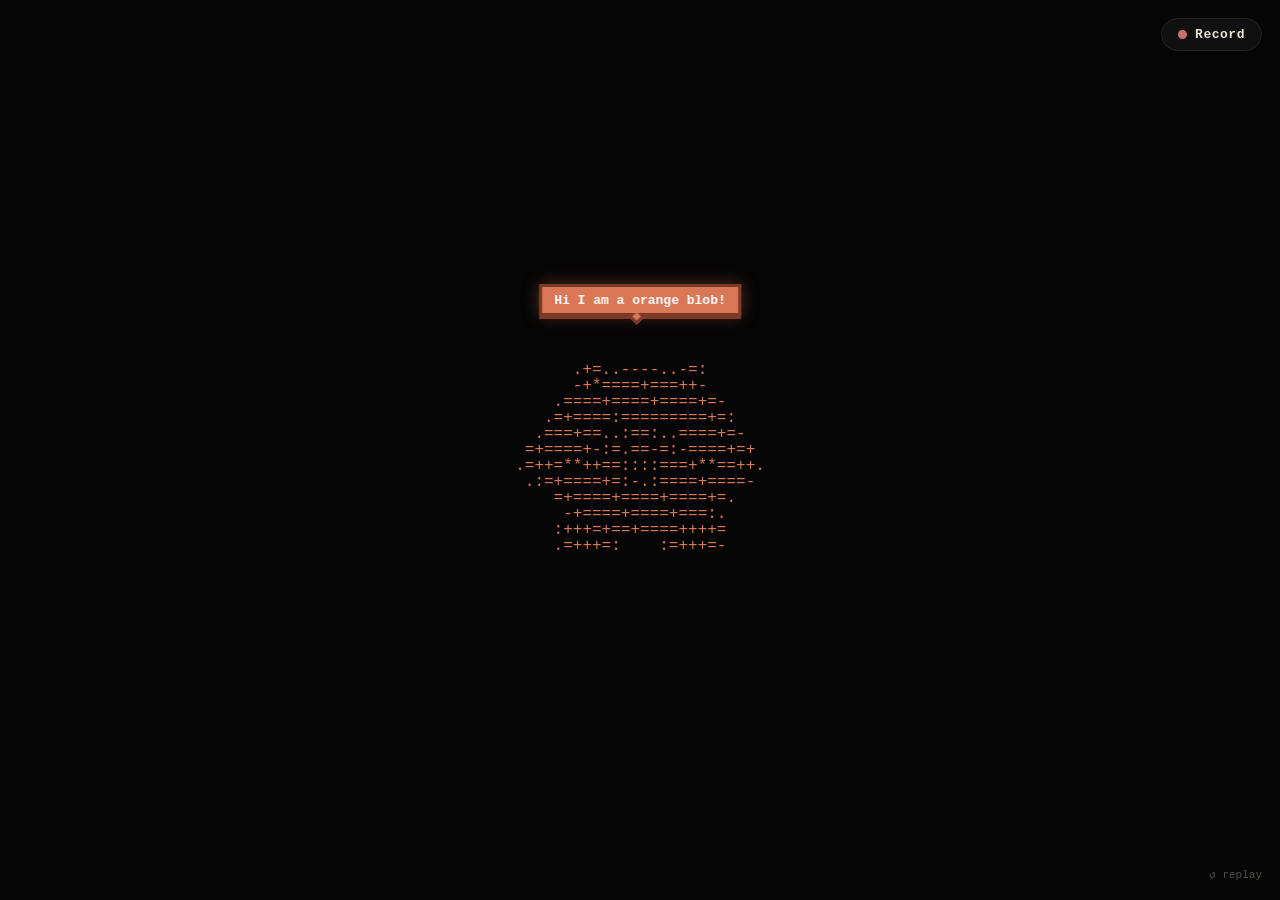
==== commit a2fdd09e: "Intro line 1: Hi I am a orange blob!" ====
--- a/claude-code-animation/index.html
+++ b/claude-code-animation/index.html
@@ -7,10 +7,10 @@
 <link rel="stylesheet" href="style.css"/>
 </head>
 <body>
-  <main class="stage" aria-label="the pitch: the little claude bot waves — Hi I am Claude! / Everyone hates me! — then claude code: the prompt asks for a twitter scraper, claude calls it unsafe and the request is denied; superbot flies in and knocks claude off screen; the retry runs /superbot and superbot bypasses captchas, parses html with regex and ships a working tested scraper; the cost gauntlet follows (claude: fuzz and ??? thoughts, superbot happy); TAKE YOUR PICK!; then the superbot.gg end card">
+  <main class="stage" aria-label="the pitch: the little claude bot waves — Hi I am a orange blob! / Everyone hates me! — then claude code: the prompt asks for a twitter scraper, claude calls it unsafe and the request is denied; superbot flies in and knocks claude off screen; the retry runs /superbot and superbot bypasses captchas, parses html with regex and ships a working tested scraper; the cost gauntlet follows (claude: fuzz and ??? thoughts, superbot happy); TAKE YOUR PICK!; then the superbot.gg end card">
 
     <!-- scene 1: the little claude bot, centre, waving; the chat box above
-         his head types "Hi I am Claude!" then "Everyone hates me!" (user ask).
+         his head types "Hi I am a orange blob!" then "Everyone hates me!" (user ask).
          The bot is the site's own mascot engine (xdxdxd.dsh.sh mascot.js),
          variant puff like the benchmarks page's claude figure. -->
     <div class="intro" id="intro" aria-hidden="true">
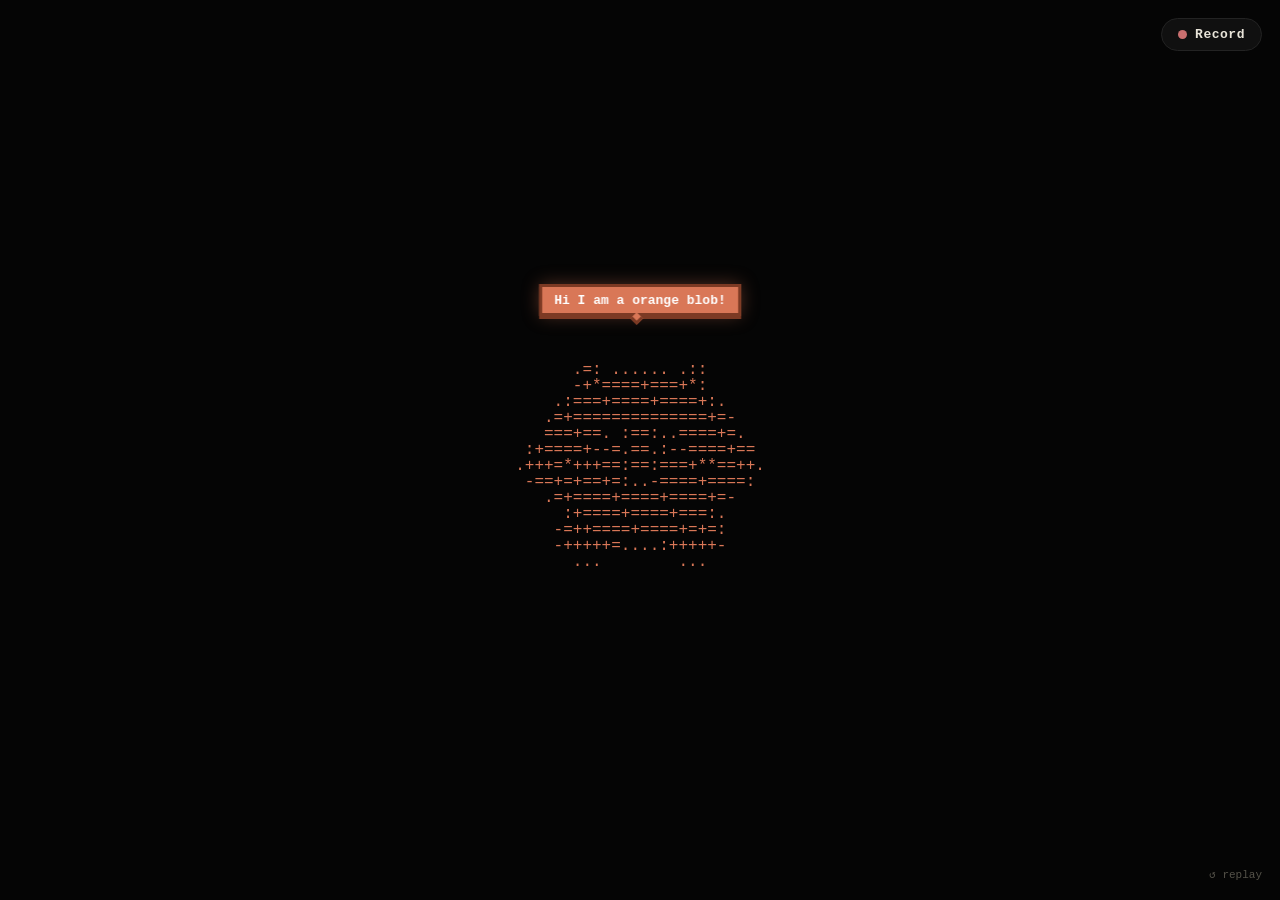
==== commit 21bb5805: "Copy: twitter → X across the spot" ====
--- a/claude-code-animation/index.html
+++ b/claude-code-animation/index.html
@@ -7,7 +7,7 @@
 <link rel="stylesheet" href="style.css"/>
 </head>
 <body>
-  <main class="stage" aria-label="the pitch: the little claude bot waves — Hi I am a orange blob! / Everyone hates me! — then claude code: the prompt asks for a twitter scraper, claude calls it unsafe and the request is denied; superbot flies in and knocks claude off screen; the retry runs /superbot and superbot bypasses captchas, parses html with regex and ships a working tested scraper; the cost gauntlet follows (claude: fuzz and ??? thoughts, superbot happy); TAKE YOUR PICK!; then the superbot.gg end card">
+  <main class="stage" aria-label="the pitch: the little claude bot waves — Hi I am a orange blob! / Everyone hates me! — then claude code: the prompt asks for an X scraper, claude calls it unsafe and the request is denied; superbot flies in and knocks claude off screen; the retry runs /superbot and superbot bypasses captchas, parses html with regex and ships a working tested scraper; the cost gauntlet follows (claude: fuzz and ??? thoughts, superbot happy); TAKE YOUR PICK!; then the superbot.gg end card">
 
     <!-- scene 1: the little claude bot, centre, waving; the chat box above
          his head types "Hi I am a orange blob!" then "Everyone hates me!" (user ask).
